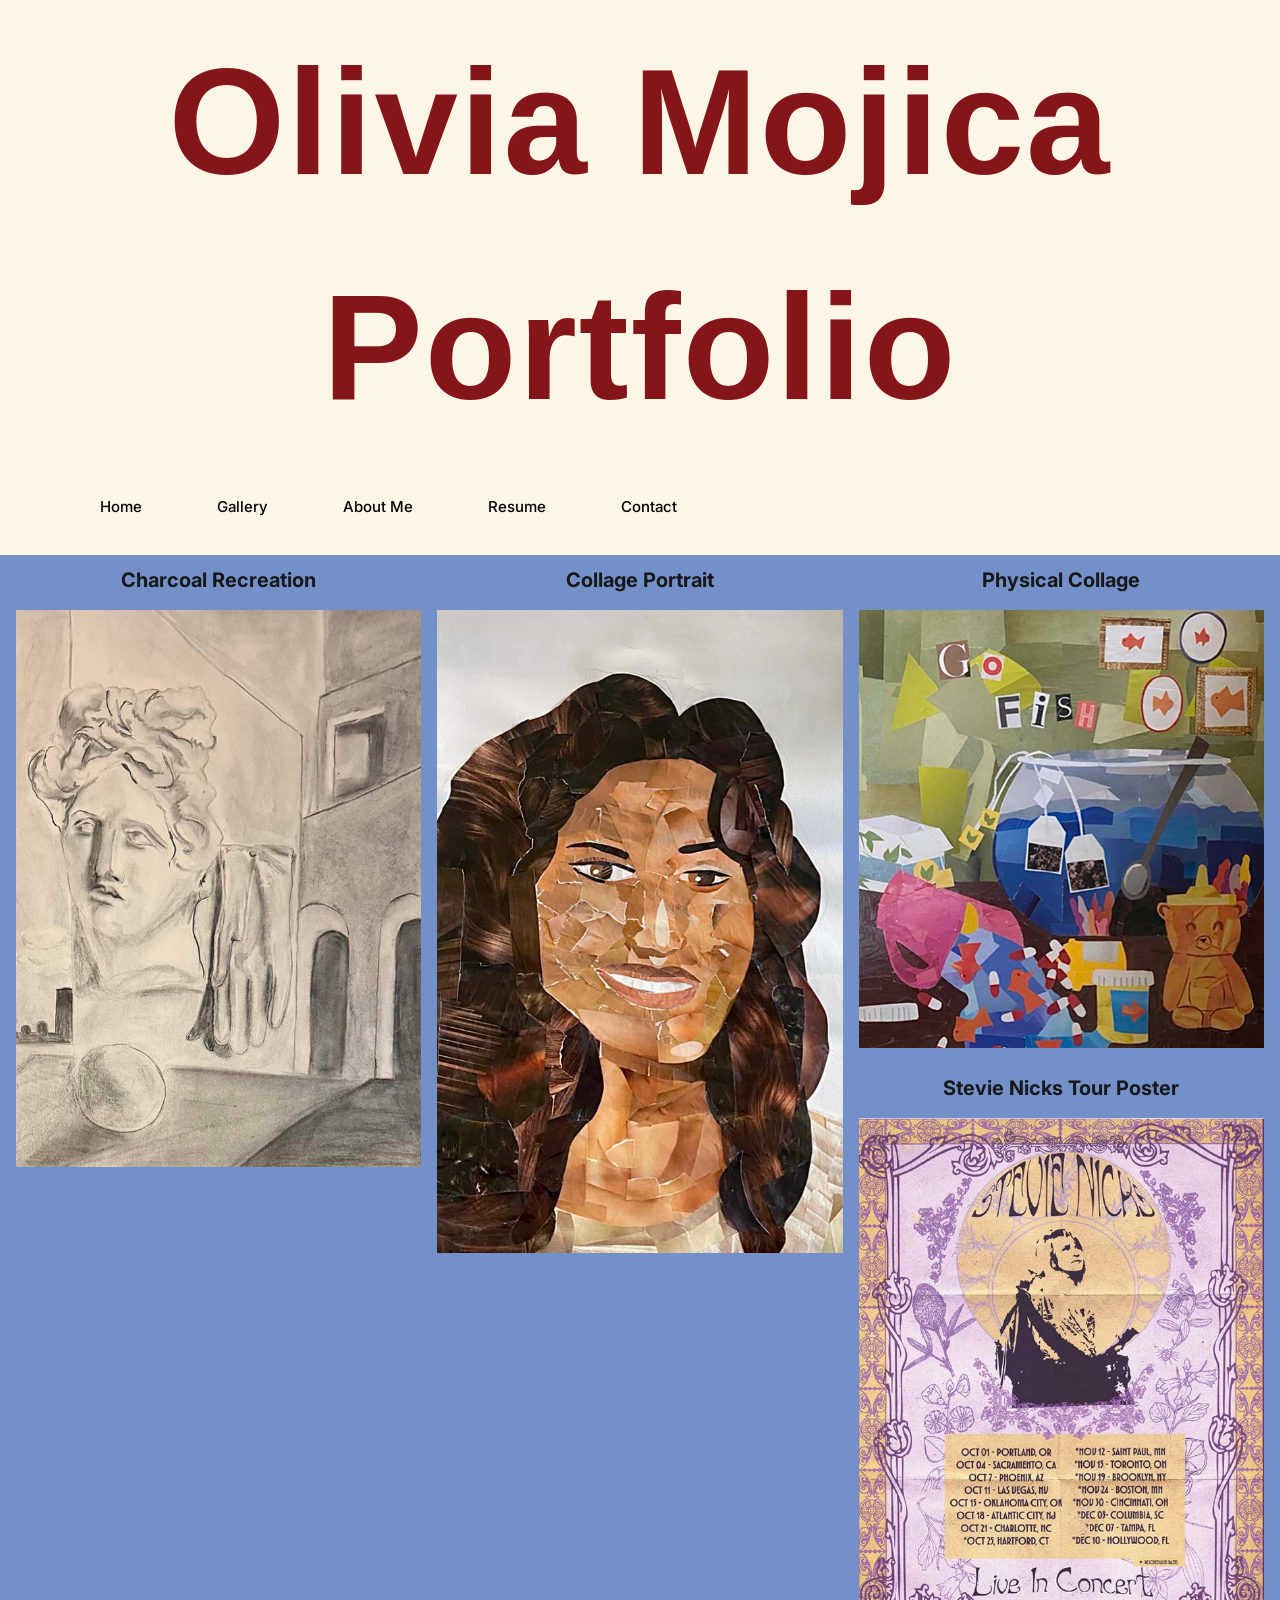
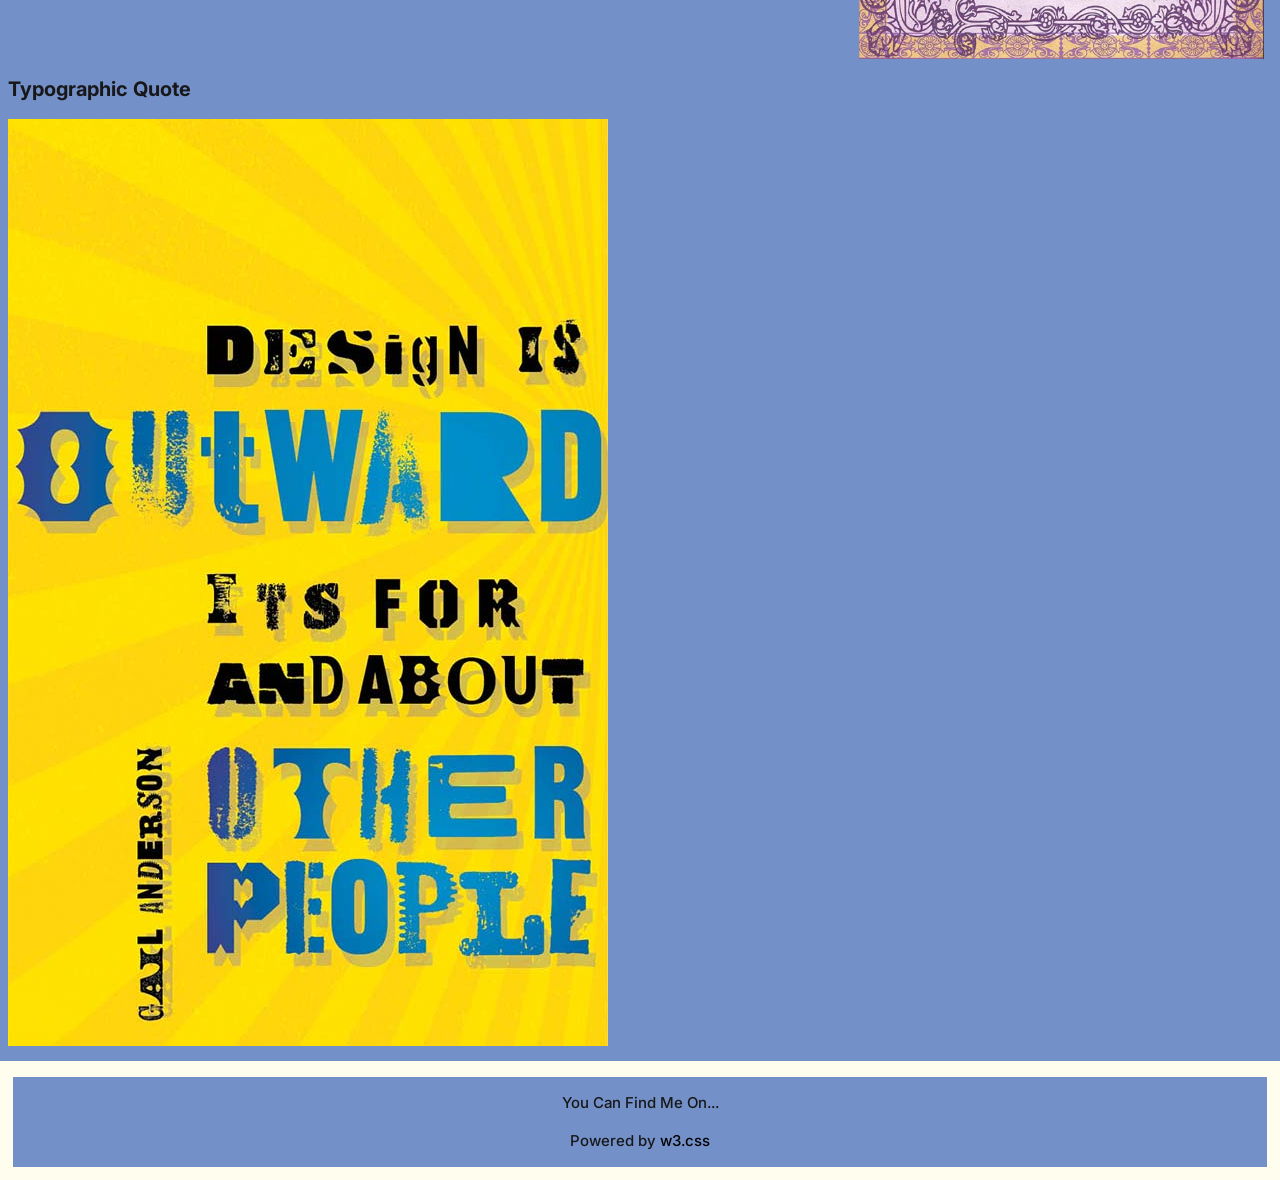
==== index.html @ 56994a5d "Add files via upload" ====
<!DOCTYPE html>
<html lang="en">
    <head>
        <title>Olivia Mojica - Portfolio</title>
        <meta name="viewport" content="width=device-width, initial-scale=1">
        <link rel="stylesheet" href="https://www.w3schools.com/w3css/4/w3.css">
        <link rel="stylesheet" href="css/my-styles.css">
         <link rel="preconnect" href="https://fonts.googleapis.com">
        <link rel="preconnect" href="https://fonts.gstatic.com" crossorigin>
        <link href="https://fonts.googleapis.com/css2?family=Inter:ital,opsz,wght@0,14..32,100..900;1,14..32,100..900&family=League+Gothic&display=swap" rel="stylesheet">
    </head>
    <body>
        <div>
            <header class="w3-container w3-sand"> 
                <h1>Olivia Mojica Portfolio
                </h1>

                 <nav class="navbar">
                    <ul class="nav-menu">
                        <li><a href="index.html" class="nav-link">Home</a></li>
                        <li><a href="gallery.html" class="nav-link">Gallery</a></li>
                        <li><a href="aboutme.html" class="nav-link">About Me</a></li>
                        <li><a href="resume.html" class="nav-link">Resume</a></li>
                        <li><a href="contact.html" class="nav-link">Contact</a></li>
                    </ul>
                    <div class="hamburger">
                        <span  class= "bar"></span>
                        <span  class= "bar"></span>
                        <span  class= "bar"></span>
                    </div>
                </nav>
            </header>
        </div>

            <section class="w3-row-padding row-color-1">
                
                <article class="w3-col s12 m4 l4">
                    <h4>Charcoal Recreation</h4>
                    <p><img src="assets/CharcoalRecreation-72dpi.jpg" alt="Recreation Charcoal drawing of The Song of Love by Giorgio de Chirico"></p>
                </article>
                <article class="w3-col s12 m4 l4">
                    <h4>Collage Portrait</h4>
                    <p><img src="assets/CollagePortrait-72dpi.jpg" alt="Collage Portrait of woman on white background"></p>
                </article>
                <article class="w3-col s12 m4 l4">
                    <h4>Physical Collage</h4>
                    <p><img src="assets/SurrealistCollage-72dpi.jpg" alt="Magazine collage with images of eyes and mountains"></p>
                </article>
                    <article class="w3-col s12 m4 l4">
                    <h4>Stevie Nicks Tour Poster</h4>
                    <p><img src="assets/StevieNicksTourPoster-72dpi.jpg" alt="Graphic Art Nouveau Poster for Stevie Nicks 2025 tour"></p>
                </article>
                
                <article>
                    
                </article class="w-3col s12 m4 l4">
                <h4>Typographic Quote</h4>
                <p><img src="assets/TypographicQuote-72dpi.jpg" alt="Typographic Quote with Multiple Fonts of Design quote by Gail Anderson"></p>
            </section> 

        </div>

	 <footer class="w3-container w3-center w3-margin-top">
            <p>You Can Find Me On...</p>
            <i class="fa fa-facebook-official w3-hover-opacity"></i>
            <i class="fa fa-instagram w3-hover-opacity"></i>
            <i class="fa fa-pinterest-p w3-hover-opacity"></i>
            <i class="fa fa-linkedin w3-hover-opacity"></i>
            <p>Powered by <a href="https://www.w3schools.com/w3css/default.asp" target="_blank">w3.css</a></p>
        </footer>

    <script src="javascript/script.js"></script>

    </body>


</html>
---- css/my-styles.css ----
* {
        color: #392b2d;
        box-sizing: border-box;
    }
        
    header h1 {
        color:#84161a;
        font-family: 'Franklin Gothic Medium', 'Arial Narrow', Arial, sans-serif;
        font-size: 150px;
        font-weight: 800;
        text-align: center;
    }

    h1 {
        font-size: 5rem;
        letter-spacing: 2px;
        font-family: 'Franklin Gothic Medium', 'Arial Narrow', Arial, sans-serif;
        font-weight: bolder;
    }

    h2 {
        font-family: 'Inter', sans-serif;
        font-weight: 400;
        font-style: bold;
        color: #392b2d;
    }
       
     h6 {
        font-family: 'Inter', sans-serif;
        font-size: 15px;
        font-style: normal;
         font-weight: 500;
        color: #18181a;
    }

    article h4 {
        text-align: center;}

    section h3 {
        font-family:'Franklin Gothic Medium', 'Arial Narrow', Arial, sans-serif;
        font-size: 50px;
        font-style: italic;
        }

    article img {
        max-width: 100%;
        height:auto;
    }

    nav, #feature, footer {
        margin: 1%; 
    }

    nav li {
        display: inline;
		padding: 0.5em;
        color: #392b2d;
    }

    .row-color-1 {
        background-color:#7391c8;
    }

    p {
        font-family: 'Inter', sans-serif;
        color: #18181a;
        font-weight: 500;
    }

    label{
        font-family: 'Inter', sans-serif;
        color: #fffded;
        font-weight: 500;
    }

    h4 { 
        font-family: 'Inter', sans-serif;
        font-weight: bolder;
        color: #18181a;
    }

    ul {
        font-family: 'Inter', sans-serif;
        color: #18181a;
        font-weight: 500;
    }

    footer {
        background-color: #7391c8;
        color:#18181a;  
    }
        
    body {
        background-color: #fffded;
     }

    h5 {
        font-family: 'Inter', sans-serif;
        font-optical-sizing: auto;
        font-weight: 30px;
        font-style: normal;
        font-weight: 500;
        color: #18181a;
    }
/* this css is for the contact form*/ 

#fcf-form {
    display:block;
}


.fcf-body {
    margin: 60px 150px;
    font-family: -apple-system, Arial, sans-serif;
    font-size: 1rem;
    font-weight: 400;
    line-height: 1.5;
    color: #212529;
    text-align: left;
    background-color: #392b2d;
    padding: 30px;
    padding-bottom: 10px;
    border: 1px solid #ced4da;
    border-radius: 0.25rem;
    max-width: 100%;
}


.fcf-form-group {
    margin-bottom: 1rem;
}


.fcf-input-group {
    position: relative;
    display: -ms-flexbox;
    display: flex;
    -ms-flex-wrap: wrap;
    flex-wrap: wrap;
    -ms-flex-align: stretch;
    align-items: stretch;
    width: 100%;
}


.fcf-form-control {
    display: block;
    width: 100%;
    height: calc(1.5em + 0.75rem + 2px);
    padding: 0.375rem 0.75rem;
    font-size: 1rem;
    font-family: 'Inter', sans-serif;
    line-height: 1.5;
    color: #18181a;
    background-color: fffded;
    background-clip: padding-box;
    border: 1px solid #ced4da;
    outline: none;
    border-radius: 0.25rem;
    transition: border-color 0.15s ease-in-out, box-shadow 0.15s ease-in-out;
}


.fcf-form-control:focus {
    border: 1px solid #84161a;
}


select.fcf-form-control[size], select.fcf-form-control[multiple] {
    height: auto;
}


textarea.fcf-form-control {
    font-family: -apple-system, Arial, sans-serif;
    height: auto;
}


label.fcf-label {
    display: inline-block;
    margin-bottom: 0.5rem;
}


.fcf-credit {
    padding-top: 10px;
    font-size: 0.9rem;
    color: #545b62;
}


.fcf-credit a {
    color: #545b62;
    text-decoration: underline;
}


.fcf-credit a:hover {
    color: #7391c8;
    text-decoration: underline;
}


.fcf-btn {
    display: inline-block;
    font-weight: 400;
    color: #212529;
    text-align: center;
    vertical-align: middle;
    cursor: pointer;
    -webkit-user-select: none;
    -moz-user-select: none;
    -ms-user-select: none;
    user-select: none;
    background-color: transparent;
    border: 1px solid transparent;
    padding: 0.375rem 0.75rem;
    font-size: 1rem;
    line-height: 1.5;
    border-radius: 0.25rem;
    transition: color 0.15s ease-in-out, background-color 0.15s ease-in-out, border-color 0.15s ease-in-out, box-shadow 0.15s ease-in-out;
}


@media (prefers-reduced-motion: reduce) {
    .fcf-btn {
        transition: none;
    }
}


.fcf-btn:hover {
    color: #212529;
    text-decoration: none;
}


.fcf-btn:focus, .fcf-btn.focus {
    outline: 0;
    box-shadow: 0 0 0 0.2rem rgba(0, 123, 255, 0.25);
}


.fcf-btn-primary {
    color: #fff;
    background-color: #7391c8;
    border-color: #7391c8;
}


.fcf-btn-primary:hover {
    color: #fff;
    background-color: #7391c8;
    border-color: #7391c8;
}


.fcf-btn-primary:focus, .fcf-btn-primary.focus {
    color: #fff;
    background-color: #7391c8;
    border-color: #7391c8;
    box-shadow: 0 0 0 0.2rem rgba(115, 145, 200, 1);
}


.fcf-btn-lg, .fcf-btn-group-lg>.fcf-btn {
    padding: 0.5rem 1rem;
    font-size: 1.25rem;
    line-height: 1.5;
    border-radius: 0.3rem;
}


.fcf-btn-block {
    display: block;
    width: 100%;
}


.fcf-btn-block+.fcf-btn-block {
    margin-top: 0.5rem;
}


input[type="submit"].fcf-btn-block, input[type="reset"].fcf-btn-block, input[type="button"].fcf-btn-block {
    width: 100%;
}

li{
    list-style: none;
}

a{
    color: #000;
    text-decoration: none;
}

.navbar{
    min-height: 70px;
    display: flex;
    justify-content: space-between;
    align-items: center;
    padding: 0 24px;
}

.nav-menu{
    display: flex;
    justify-content: space-between;
    align-items: center;
    gap: 60px;
}

.nav-link{
    transition: 0.7s ease;
}

.hamburger{
    display: none;
    cursor: pointer;
}

.bar{
    display: block;
    width: 25px;
    height: 3px;
    margin: 5px auto;
    -webkit-transition: all 0.3s ease-in-out;
    transition: all 0.3s ease-in-out;
    background-color: #7391c8;
}

@media(max-width:768px){
    .hamburger{
        display: block;
    }

    .hamburger.active .bar:nth-child(2){
        opacity: 0;
    }
     .hamburger.active .bar:nth-child(1){
        transform: translateY(8px) rotate(45deg);
    }

    .hamburger.active .bar:nth-child(3){
        transform: translateY(-8px) rotate(-45deg);
    }

    .nav-menu{
        position: fixed;
        left: -100%;
        top: 70px;
        gap: 0;
        flex-direction: column;
        background-color: #7391c8;
        width: 100%;
        text-align: center;
        transition: 0.3s;
        z-index: 9999;
    }

    .nav-item{
        margin: 16px 0;
    }

    .nav-menu.active{
        left: 0;
    }
}

/*this is the beginning of the gallery*/

.row > .column {
  padding: 0 8px;
}

.row:after {
  content: "";
  display: table;
  clear: both;
}

/* Create four equal columns that floats next to eachother */
.column {
  float: left;
  width: 25%;
}

/* The Modal (background) */
.modal {
  display: none;
  position: fixed;
  z-index: 1;
  padding-top: 100px;
  left: 0;
  top: 0;
  width: 100%;
  height: 100%;
  overflow: auto;
  background-color: black;
}

/* Modal Content */
.modal-content {
  position: relative;
  background-color: #fefefe;
  margin: auto;
  padding: 0;
  width: 90%;
  max-width: 1200px;
}

/* The Close Button */
.close {
  color: white;
  position: absolute;
  top: 10px;
  right: 25px;
  font-size: 35px;
  font-weight: bold;
}

.close:hover,
.close:focus {
  color: #999;
  text-decoration: none;
  cursor: pointer;
}

/* Hide the slides by default */
.mySlides {
  display: none;
}

/* Next & previous buttons */
.prev,
.next {
  cursor: pointer;
  position: absolute;
  top: 50%;
  width: auto;
  padding: 16px;
  margin-top: -50px;
  color: white;
  font-weight: bold;
  font-size: 20px;
  transition: 0.6s ease;
  border-radius: 0 3px 3px 0;
  user-select: none;
  -webkit-user-select: none;
}

/* Position the "next button" to the right */
.next {
  right: 0;
  border-radius: 3px 0 0 3px;
}

/* On hover, add a black background color with a little bit see-through */
.prev:hover,
.next:hover {
  background-color: rgba(0, 0, 0, 0.8);
}

/* Number text (1/3 etc) */
.numbertext {
  color: #f2f2f2;
  font-size: 12px;
  padding: 8px 12px;
  position: absolute;
  top: 0;
}

/* Caption text */
.caption-container {
  text-align: center;
  background-color: black;
  padding: 2px 16px;
  color: white;
}

img.demo {
  opacity: 0.6;
}

.active,
.demo:hover {
  opacity: 1;
}

img.hover-shadow {
  transition: 0.3s;
}

.hover-shadow:hover {
  box-shadow: 0 4px 8px 0 rgba(0, 0, 0, 0.2), 0 6px 20px 0 rgba(0, 0, 0, 0.19);
}

.row {
  display: flex;
  flex-wrap: wrap;
  gap: 16px;
  justify-content: center;
}

.column {
  flex: 1 1 250px;
  max-width: 300px;
}

.column img {
  width: 100%;
  height: auto;
  display: block;
}

.column {
  flex: 1 1 250px;
  max-width: 300px;
}

.column img {
  width: 100%;
  height: auto;
  display: block;
}

.column img {
  object-fit: contain;
}
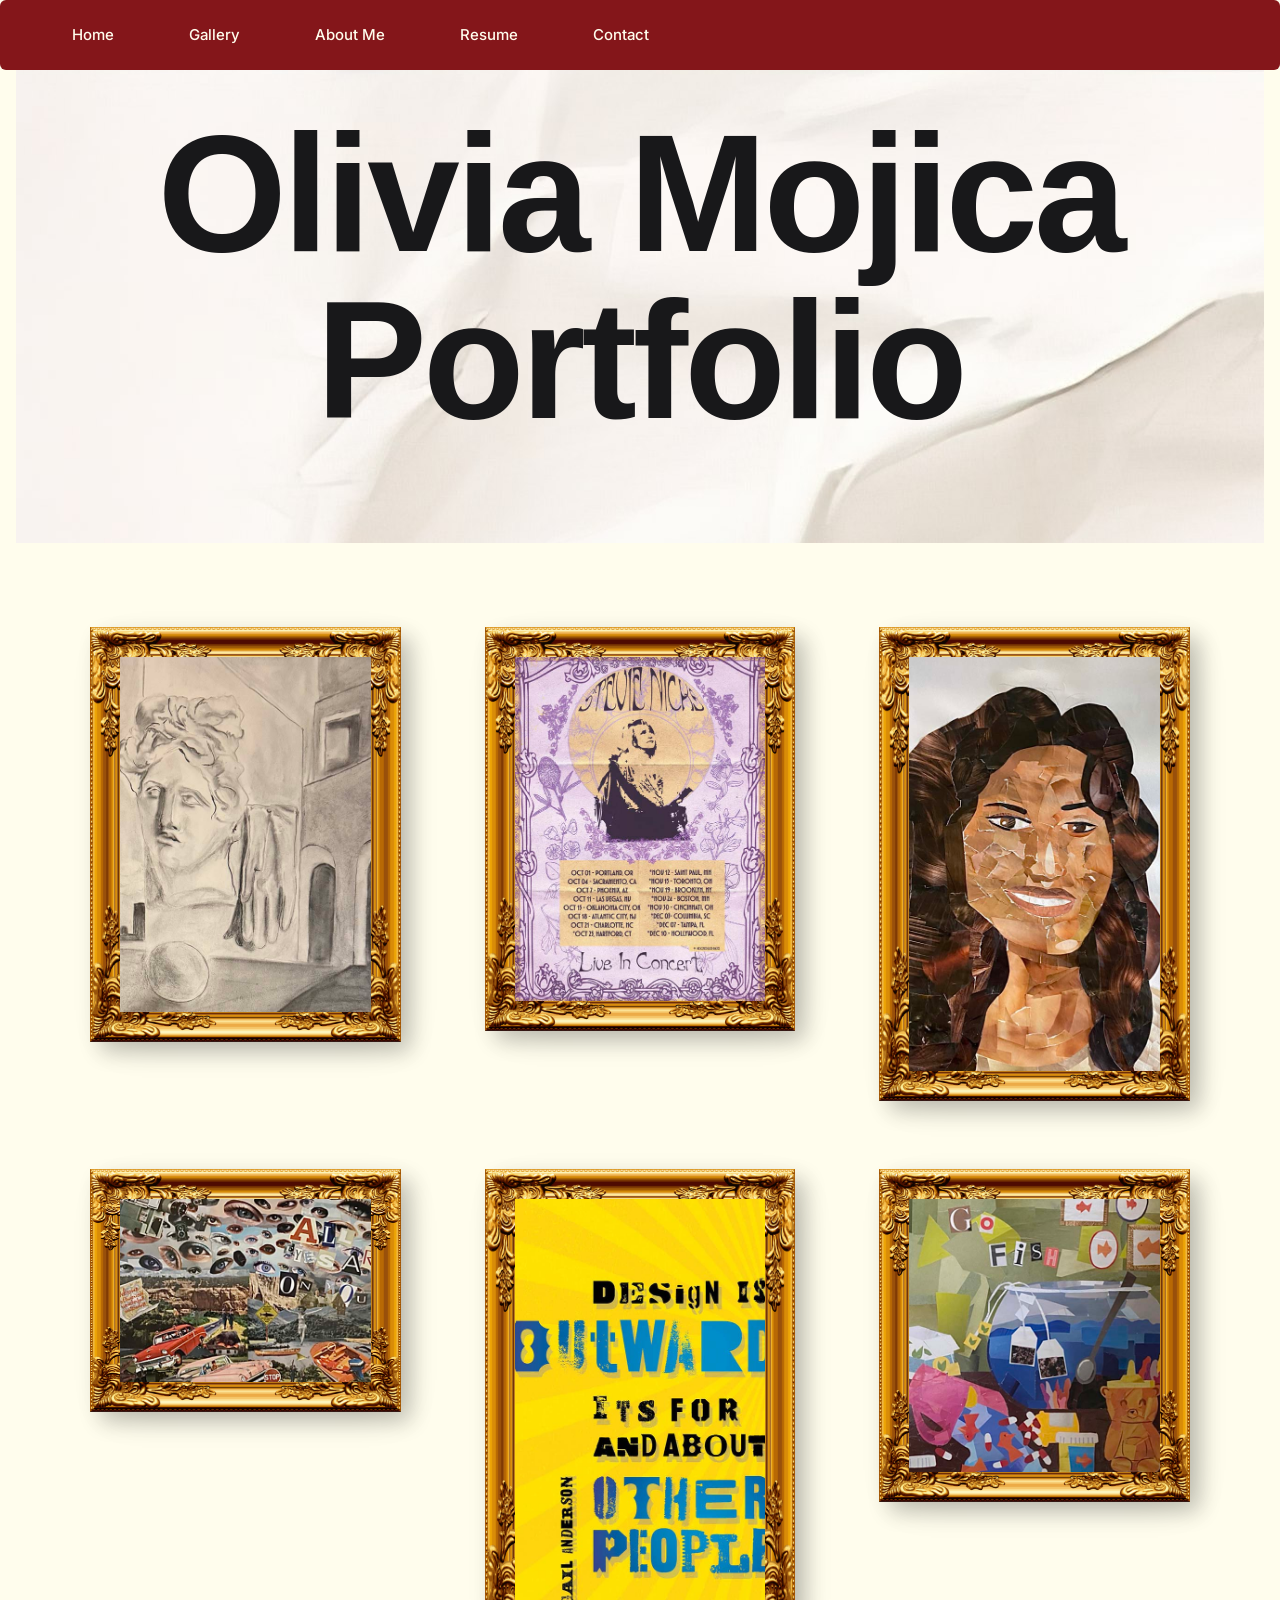
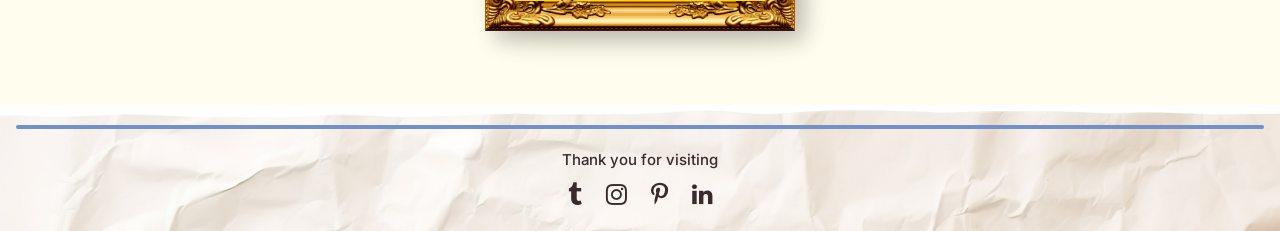
==== commit 0dfe766a: "Add files via upload" ====
--- a/index.html
+++ b/index.html
@@ -8,12 +8,13 @@
          <link rel="preconnect" href="https://fonts.googleapis.com">
         <link rel="preconnect" href="https://fonts.gstatic.com" crossorigin>
         <link href="https://fonts.googleapis.com/css2?family=Inter:ital,opsz,wght@0,14..32,100..900;1,14..32,100..900&family=League+Gothic&display=swap" rel="stylesheet">
+        <link rel="stylesheet" href="https://cdnjs.cloudflare.com/ajax/libs/font-awesome/4.7.0/css/font-awesome.min.css">
     </head>
     <body>
         <div>
-            <header class="w3-container w3-sand"> 
-                <h1>Olivia Mojica Portfolio
-                </h1>
+            <header class="w3-container"> 
+                <h1 style="font-size:13vw;"> Olivia Mojica 
+                    <br> Portfolio</h1>
 
                  <nav class="navbar">
                     <ul class="nav-menu">
@@ -23,6 +24,7 @@
                         <li><a href="resume.html" class="nav-link">Resume</a></li>
                         <li><a href="contact.html" class="nav-link">Contact</a></li>
                     </ul>
+                    
                     <div class="hamburger">
                         <span  class= "bar"></span>
                         <span  class= "bar"></span>
@@ -34,44 +36,57 @@
 
             <section class="w3-row-padding row-color-1">
                 
+                <article class="w3-col s12 m4 l4"> 
+                        <div class="frame"> <img src="assets/CharcoalRecreation-72dpi.jpg" class="attachment-content-image wp-post-image" alt="Recreation Charcoal drawing of The Song of Love by Giorgio de Chirico"> </div>
+                </article>
+
                 <article class="w3-col s12 m4 l4">
-                    <h4>Charcoal Recreation</h4>
-                    <p><img src="assets/CharcoalRecreation-72dpi.jpg" alt="Recreation Charcoal drawing of The Song of Love by Giorgio de Chirico"></p>
+                        <div class="frame"> 
+                        <img src="assets/StevieNicksTourPoster-72dpi.jpg" class="attachment-content-image wp-post-image" alt="Graphic Art Nouveau Poster for Stevie Nicks 2025 tour"> 
+                    </div>
                 </article>
+
                 <article class="w3-col s12 m4 l4">
-                    <h4>Collage Portrait</h4>
-                    <p><img src="assets/CollagePortrait-72dpi.jpg" alt="Collage Portrait of woman on white background"></p>
+                    <div class="frame"> <img src="assets/CollagePortrait-72dpi.jpg" class="attachment-content-image wp-post-image" alt="Collage Portrait of woman on white background"> </div>
                 </article>
+
                 <article class="w3-col s12 m4 l4">
-                    <h4>Physical Collage</h4>
-                    <p><img src="assets/SurrealistCollage-72dpi.jpg" alt="Magazine collage with images of eyes and mountains"></p>
+                     <div class="frame"> <img src="assets/PhysicalCollage-72dpi.jpg" class="attachment-content-image wp-post-image" alt="Magazine collage with images of eyes and mountains"> </div>
+                 </article>
+
+                 <article class="w3-col s12 m4 l4">
+                     <div class="frame"> <img src="assets/TypographicQuote-72dpi.jpg" class="attachment-content-image wp-post-image" alt="Typographic Quote with Multiple Fonts of Design quote by Gail Anderson"> </div>
                 </article>
-                    <article class="w3-col s12 m4 l4">
-                    <h4>Stevie Nicks Tour Poster</h4>
-                    <p><img src="assets/StevieNicksTourPoster-72dpi.jpg" alt="Graphic Art Nouveau Poster for Stevie Nicks 2025 tour"></p>
+
+                <article class="w3-col s12 m4 l4">
+                     <div class="frame"> <img src="assets/SurrealistCollage-72dpi.jpg" class="attachment-content-image wp-post-image" alt="Collage with fishbowl tea and honeyjar"> </div>
                 </article>
-                
-                <article>
-                    
-                </article class="w-3col s12 m4 l4">
-                <h4>Typographic Quote</h4>
-                <p><img src="assets/TypographicQuote-72dpi.jpg" alt="Typographic Quote with Multiple Fonts of Design quote by Gail Anderson"></p>
+       
             </section> 
 
-        </div>
+            <footer class="w3-container w3-center w3-margin-top">
+                <hr>
+                <p> Thank you for visiting <br>
 
-	 <footer class="w3-container w3-center w3-margin-top">
-            <p>You Can Find Me On...</p>
-            <i class="fa fa-facebook-official w3-hover-opacity"></i>
-            <i class="fa fa-instagram w3-hover-opacity"></i>
-            <i class="fa fa-pinterest-p w3-hover-opacity"></i>
-            <i class="fa fa-linkedin w3-hover-opacity"></i>
-            <p>Powered by <a href="https://www.w3schools.com/w3css/default.asp" target="_blank">w3.css</a></p>
-        </footer>
+                    <a href="https://www.tumblr.com/blog/oliveoil05">
+                        <i class="fa fa-tumblr w3-hover-opacity w3-xlarge"></i>
+                    </a>
 
-    <script src="javascript/script.js"></script>
+                    <a href="https://www.instagram.com/oliveoilxo/">
+                        <i class="fa fa-instagram w3-hover-opacity w3-xlarge"></i>
+                    </a>
+
+                    <a href="https://www.pinterest.com/oliviamojica2005/">
+                        <i class="fa fa-pinterest-p w3-hover-opacity w3-xlarge"></i>
+                    </a>
+
+                    <a href="https://www.linkedin.com/in/olivia-mojica-85b392396/">
+                        <i class="fa fa-linkedin w3-hover-opacity w3-xlarge"></i>
+                    </a>
+                </p>
+            </footer>
+
+        <script src="javascript/script.js"></script>
 
     </body>
-
-
 </html>
--- a/css/my-styles.css
+++ b/css/my-styles.css
@@ -1,116 +1,163 @@
-     * {
-        color: #392b2d;
-        box-sizing: border-box;
-    }
+* {
+    color: #392b2d;
+    box-sizing: border-box;
+}
         
-    header h1 {
-        color:#84161a;
-        font-family: 'Franklin Gothic Medium', 'Arial Narrow', Arial, sans-serif;
-        font-size: 150px;
-        font-weight: 800;
-        text-align: center;
-    }
-
-    h1 {
-        font-size: 5rem;
-        letter-spacing: 2px;
-        font-family: 'Franklin Gothic Medium', 'Arial Narrow', Arial, sans-serif;
-        font-weight: bolder;
-    }
-
-    h2 {
-        font-family: 'Inter', sans-serif;
-        font-weight: 400;
-        font-style: bold;
-        color: #392b2d;
-    }
-       
-     h6 {
-        font-family: 'Inter', sans-serif;
-        font-size: 15px;
-        font-style: normal;
-         font-weight: 500;
-        color: #18181a;
-    }
-
-    article h4 {
-        text-align: center;}
-
-    section h3 {
-        font-family:'Franklin Gothic Medium', 'Arial Narrow', Arial, sans-serif;
-        font-size: 50px;
-        font-style: italic;
-        }
-
-    article img {
-        max-width: 100%;
-        height:auto;
-    }
-
-    nav, #feature, footer {
-        margin: 1%; 
-    }
-
-    nav li {
-        display: inline;
-		padding: 0.5em;
-        color: #392b2d;
-    }
-
-    .row-color-1 {
-        background-color:#7391c8;
-    }
-
-    p {
-        font-family: 'Inter', sans-serif;
-        color: #18181a;
-        font-weight: 500;
-    }
-
-    label{
-        font-family: 'Inter', sans-serif;
-        color: #fffded;
-        font-weight: 500;
-    }
-
-    h4 { 
-        font-family: 'Inter', sans-serif;
-        font-weight: bolder;
-        color: #18181a;
-    }
-
-    ul {
-        font-family: 'Inter', sans-serif;
-        color: #18181a;
-        font-weight: 500;
-    }
-
-    footer {
-        background-color: #7391c8;
-        color:#18181a;  
-    }
+header h1 {
+    color:#18181a;
+    font-family: 'Franklin Gothic Medium', 'Arial Narrow', Arial, sans-serif;
+    background-image: url(../assets/crumpledpaper.jpg);
+    width: 100%;
+    padding: 100px 0;
+    font-size: 180px;
+    font-weight: 800;
+    text-align: center;
+    letter-spacing: -4px;
+    line-height: 100%;
+}
+
+nav{
+  position: fixed;
+  top: 0;
+  left: 0;
+  width: 100%;
+  z-index: 9999;
+  border-radius: 6px;
+}
+
+h1 {
+    letter-spacing: 6px;
+    font-family: 'Inter', sans-serif;
+}
+
+h3 {
+    font-family: 'Inter', sans-serif;
+    font-size: 30px;
+    font-weight: 400;
+    font-style: bold;
+    color: #84161a;
+    font-weight: bold;
+}
+
+.w3-third h3{
+    font-weight: bolder;
+    color: #84161a;
+}
+
+h2{
+    letter-spacing: 6px;
+    font-family: 'Inter', sans-serif;
+    color: #fffded;
+     background-color: #84161a;
+    border: #212529;
+    padding: 10px;
+    border-radius: 10px;
+    margin: 6px 200px;
+    min-width:fit-content;
+
+}
+
+h5 {
+    font-family: 'Inter', sans-serif;
+    font-size: 17px;
+    font-style: normal;
+    font-weight: 500;
+}
+
+hr {
+   border: 2px solid #7391c8;
+   border-radius: 60px;
+}
+
+article img {
+    max-width: 100%;
+    height:auto;
+}
+
+
+nav li {
+    display: inline;
+    padding: 0.5em;
+    color: #392b2d;
+}
+
+.aboutdescription {
+    font-size: 25px;
+    color: #392b2d;
+    padding: 40px;
+    margin: 40px;
+    background-color: #fffded;
+    border-radius: 10px;
+  align-content: center; 
+   box-shadow: 10px 10px 20px rgba(0, 0, 0, 0.2);
+}
+
+.socialmedia{
+    color: #392b2d;
+    padding: 40px;
+    margin: 40px;
+    background-color: #fffded;
+    border-radius: 10px;
+    text-align: center;
+     box-shadow: 10px 10px 20px rgba(0, 0, 0, 0.2);
+}
+
+.socialmedia .fa{
+    font-size: 80px;
+}
+
+p {
+    font-family: 'Inter', sans-serif;
+    color: #392b2d;
+    font-weight: 500;
+    font-size: 15px;
+}
+
+label{
+    font-family: 'Inter', sans-serif;
+    color: #fffded;
+    font-weight: 500;
+    }
+
+h4 { 
+    font-family: 'Inter', sans-serif;
+    color: #392b2d;
+    text-align: left;
+    font-size: 20px;
+}
+
+ul {
+    font-family: 'Inter', sans-serif;
+    color: #18181a;
+    font-weight: 500;
+}
+
+footer {
+    color:#392b2d; 
+    font-family: 'Inter', sans-serif;
+    font-size: larger;
+    background-image: url(../assets/crumpledpaper.jpg);
+    background-repeat: no-repeat;
+    background-size: cover;
+}
         
-    body {
-        background-color: #fffded;
-     }
-
-    h5 {
-        font-family: 'Inter', sans-serif;
-        font-optical-sizing: auto;
-        font-weight: 30px;
-        font-style: normal;
-        font-weight: 500;
-        color: #18181a;
-    }
-/* this css is for the contact form*/ 
-
+body {
+    background-color: #fffded;
+}
+
+.w3-row-padding{
+     margin: 40px;
+     border-radius: 10px;
+}
+
+/* this css is for the contact form*/
 #fcf-form {
     display:block;
 }
 
-
 .fcf-body {
-    margin: 60px 150px;
+    margin: 60px;
+    margin-right: 0;
     font-family: -apple-system, Arial, sans-serif;
     font-size: 1rem;
     font-weight: 400;
@@ -118,7 +165,7 @@
     color: #212529;
     text-align: left;
     background-color: #392b2d;
-    padding: 30px;
+    padding: 10px;
     padding-bottom: 10px;
     border: 1px solid #ced4da;
     border-radius: 0.25rem;
@@ -243,21 +290,21 @@
 
 
 .fcf-btn-primary {
-    color: #fff;
+    color: #fffded;
     background-color: #7391c8;
     border-color: #7391c8;
 }
 
 
 .fcf-btn-primary:hover {
-    color: #fff;
+    color: #fffded;
     background-color: #7391c8;
     border-color: #7391c8;
 }
 
 
 .fcf-btn-primary:focus, .fcf-btn-primary.focus {
-    color: #fff;
+    color: #fffded;
     background-color: #7391c8;
     border-color: #7391c8;
     box-shadow: 0 0 0 0.2rem rgba(115, 145, 200, 1);
@@ -292,8 +339,13 @@
 }
 
 a{
-    color: #000;
+    color: #fffded;
     text-decoration: none;
+}
+
+nav{
+    background-color: #84161a;
+    color: #fffded;
 }
 
 .navbar{
@@ -302,6 +354,12 @@
     justify-content: space-between;
     align-items: center;
     padding: 0 24px;
+}
+
+nav a:hover {
+  background-color: #7391c8;
+  padding: 20px;
+  border-radius: 7px;
 }
 
 .nav-menu{
@@ -382,8 +440,10 @@
 
 /* Create four equal columns that floats next to eachother */
 .column {
+  width: 33.33%;
+  padding: 8px;
+  box-sizing: border-box;
   float: left;
-  width: 25%;
 }
 
 /* The Modal (background) */
@@ -397,13 +457,13 @@
   width: 100%;
   height: 100%;
   overflow: auto;
-  background-color: black;
+  background-color: #fffded;
 }
 
 /* Modal Content */
 .modal-content {
   position: relative;
-  background-color: #fefefe;
+  background-color: #7391c8;
   margin: auto;
   padding: 0;
   width: 90%;
@@ -412,12 +472,14 @@
 
 /* The Close Button */
 .close {
-  color: white;
+  color: #84161a;
   position: absolute;
   top: 10px;
   right: 25px;
   font-size: 35px;
   font-weight: bold;
+  margin-top: 70px;
+  margin-right: 30px;
 }
 
 .close:hover,
@@ -441,9 +503,9 @@
   width: auto;
   padding: 16px;
   margin-top: -50px;
-  color: white;
+  color: #84161a;
   font-weight: bold;
-  font-size: 20px;
+  font-size: 40px;
   transition: 0.6s ease;
   border-radius: 0 3px 3px 0;
   user-select: none;
@@ -456,16 +518,12 @@
   border-radius: 3px 0 0 3px;
 }
 
-/* On hover, add a black background color with a little bit see-through */
-.prev:hover,
-.next:hover {
-  background-color: rgba(0, 0, 0, 0.8);
-}
-
 /* Number text (1/3 etc) */
 .numbertext {
-  color: #f2f2f2;
-  font-size: 12px;
+  color: #84161a;
+  font-size: 30px;
+  font-family: 'Inter', sans-serif;
+  font-weight: bold;
   padding: 8px 12px;
   position: absolute;
   top: 0;
@@ -474,9 +532,8 @@
 /* Caption text */
 .caption-container {
   text-align: center;
-  background-color: black;
   padding: 2px 16px;
-  color: white;
+  color: 84161a;
 }
 
 img.demo {
@@ -494,18 +551,6 @@
 
 .hover-shadow:hover {
   box-shadow: 0 4px 8px 0 rgba(0, 0, 0, 0.2), 0 6px 20px 0 rgba(0, 0, 0, 0.19);
-}
-
-.row {
-  display: flex;
-  flex-wrap: wrap;
-  gap: 16px;
-  justify-content: center;
-}
-
-.column {
-  flex: 1 1 250px;
-  max-width: 300px;
 }
 
 .column img {
@@ -514,11 +559,6 @@
   display: block;
 }
 
-.column {
-  flex: 1 1 250px;
-  max-width: 300px;
-}
-
 .column img {
   width: 100%;
   height: auto;
@@ -529,11 +569,61 @@
   object-fit: contain;
 }
 
-    
-
-
-
-
-
-
-        
+
+.frame {
+    position: relative;
+    margin: 50px;
+}
+
+.frame:after {
+    position: absolute;
+    top: -16px;
+    left: -16px;
+    right: -16px;
+    bottom: -16px;
+    content: '';
+    border-style: solid;
+    border-width: 30px;
+    border-image-source: url("../assets/goldframe.jpeg");
+    border-image-slice: 360;
+    display: block;
+     box-shadow: 10px 10px 20px rgba(0, 0, 0, 0.2);
+}
+
+i{
+    margin: 10px;
+}
+
+.frame {
+    position: relative;
+    margin: 50px;
+}
+
+.frame img {
+    width: 100%;
+    height: auto;
+    display: block;
+    box-shadow: 10px 10px 40px rgba(0, 0, 0, 0.2);
+}
+
+.frame:after {
+    position: absolute;
+    top: -16px;
+    left: -16px;
+    right: -16px;
+    bottom: -16px;
+    content: '';
+    border-style: solid;
+    border-width: 30px;
+    border-image-source: url("../assets/goldframe.jpeg");
+    border-image-slice: 360;
+    display: block;
+}
+
+.row .column{
+    margin-top: 40px;
+}
+
+.w3-light-grey{
+    color: #7391c8;
+}
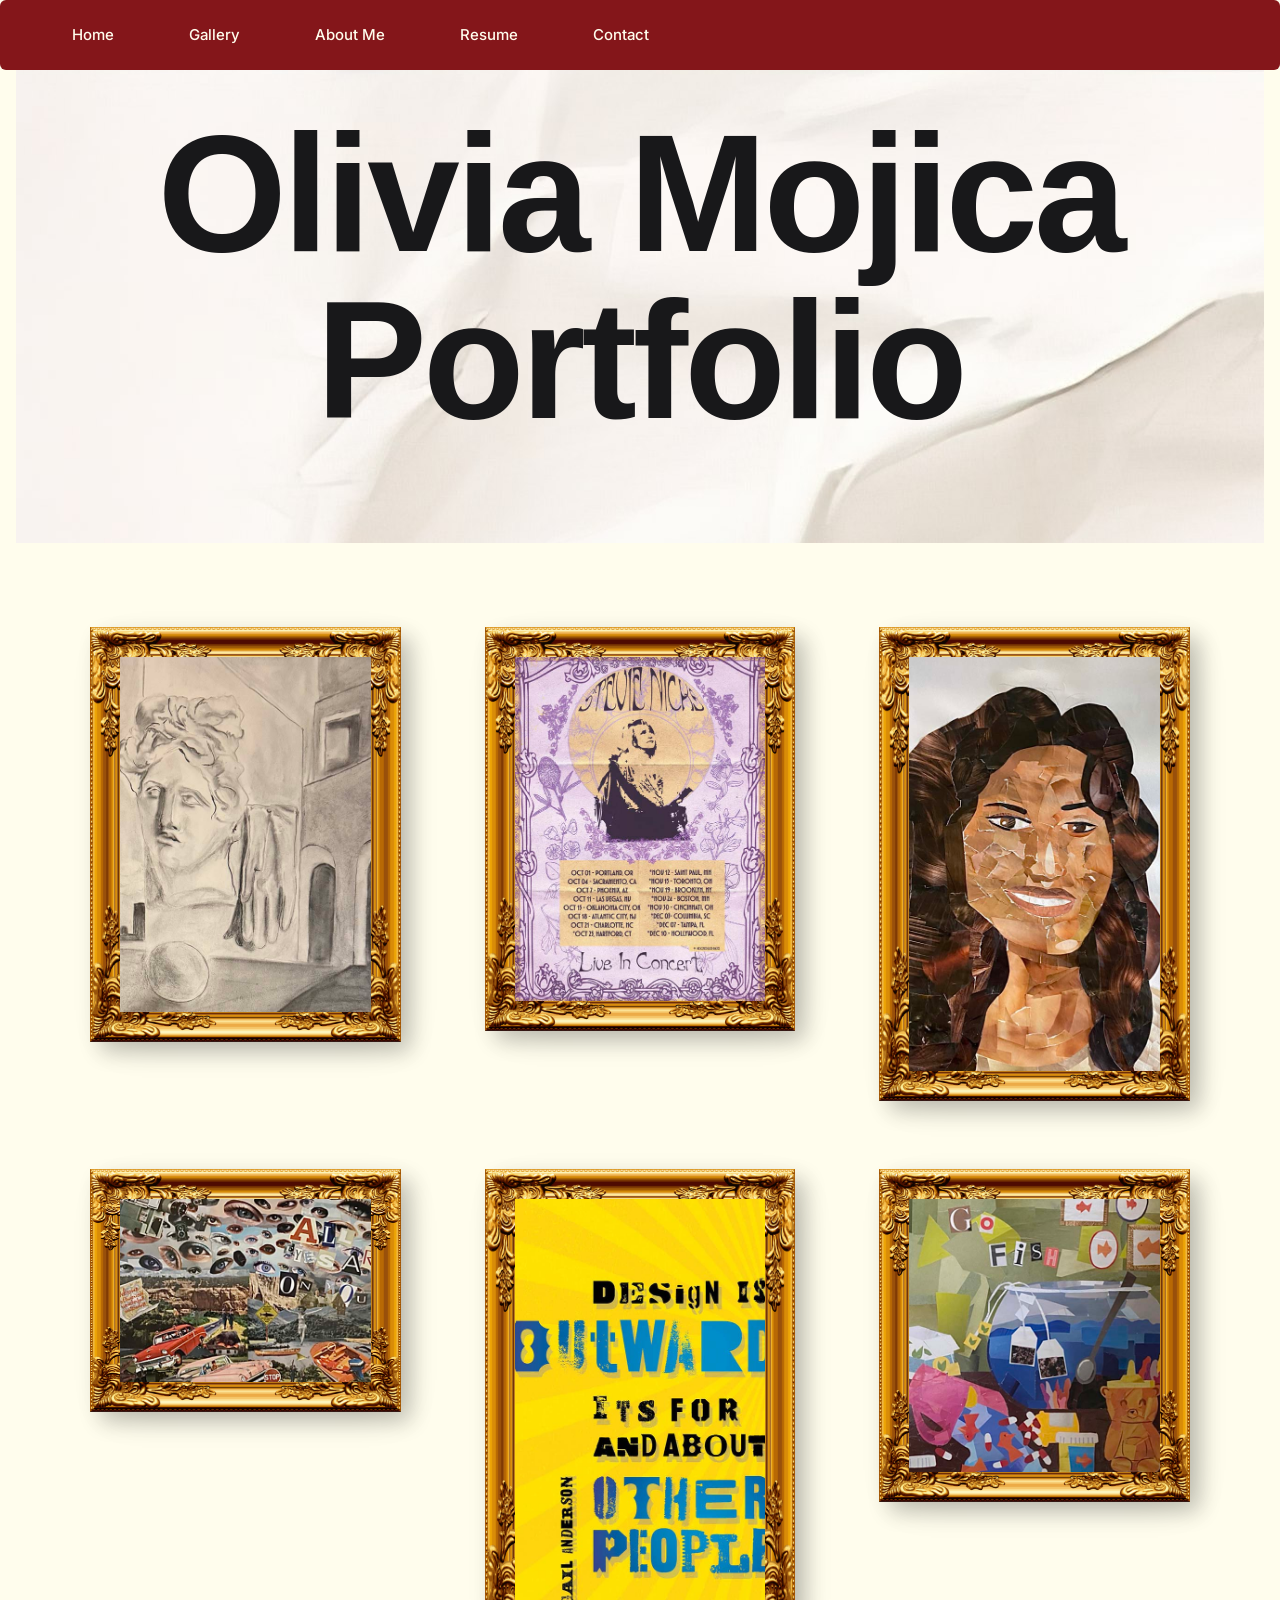
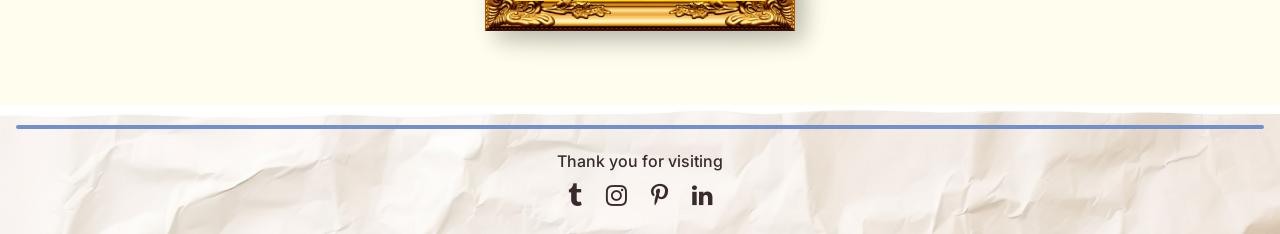
==== commit 32cfd0c3: "Add files via upload" ====
--- a/index.html
+++ b/index.html
@@ -24,7 +24,7 @@
                         <li><a href="resume.html" class="nav-link">Resume</a></li>
                         <li><a href="contact.html" class="nav-link">Contact</a></li>
                     </ul>
-                    
+
                     <div class="hamburger">
                         <span  class= "bar"></span>
                         <span  class= "bar"></span>
@@ -66,27 +66,27 @@
 
             <footer class="w3-container w3-center w3-margin-top">
                 <hr>
-                <p> Thank you for visiting <br>
+                    <p> Thank you for visiting <br>
 
-                    <a href="https://www.tumblr.com/blog/oliveoil05">
-                        <i class="fa fa-tumblr w3-hover-opacity w3-xlarge"></i>
-                    </a>
+                        <a href="https://www.tumblr.com/blog/oliveoil05">
+                            <i class="fa fa-tumblr w3-hover-opacity w3-xlarge"></i>
+                        </a>
 
-                    <a href="https://www.instagram.com/oliveoilxo/">
-                        <i class="fa fa-instagram w3-hover-opacity w3-xlarge"></i>
-                    </a>
+                        <a href="https://www.instagram.com/oliveoilxo/">
+                            <i class="fa fa-instagram w3-hover-opacity w3-xlarge"></i>
+                        </a>
 
-                    <a href="https://www.pinterest.com/oliviamojica2005/">
-                        <i class="fa fa-pinterest-p w3-hover-opacity w3-xlarge"></i>
-                    </a>
+                        <a href="https://www.pinterest.com/oliviamojica2005/">
+                            <i class="fa fa-pinterest-p w3-hover-opacity w3-xlarge"></i>
+                        </a>
 
-                    <a href="https://www.linkedin.com/in/olivia-mojica-85b392396/">
-                        <i class="fa fa-linkedin w3-hover-opacity w3-xlarge"></i>
-                    </a>
-                </p>
+                        <a href="https://www.linkedin.com/in/olivia-mojica-85b392396/">
+                            <i class="fa fa-linkedin w3-hover-opacity w3-xlarge"></i>
+                        </a>
+                    </p>
             </footer>
 
-        <script src="javascript/script.js"></script>
-
+        <script src="js/script.js"></script>
+        
     </body>
 </html>
--- a/css/my-styles.css
+++ b/css/my-styles.css
@@ -110,7 +110,7 @@
     font-family: 'Inter', sans-serif;
     color: #392b2d;
     font-weight: 500;
-    font-size: 15px;
+    font-size: 16px;
 }
 
 label{
@@ -199,7 +199,7 @@
     font-family: 'Inter', sans-serif;
     line-height: 1.5;
     color: #18181a;
-    background-color: fffded;
+    background-color: #fffded;
     background-clip: padding-box;
     border: 1px solid #ced4da;
     outline: none;
@@ -533,7 +533,7 @@
 .caption-container {
   text-align: center;
   padding: 2px 16px;
-  color: 84161a;
+  color: #84161a;
 }
 
 img.demo {
@@ -594,11 +594,6 @@
     margin: 10px;
 }
 
-.frame {
-    position: relative;
-    margin: 50px;
-}
-
 .frame img {
     width: 100%;
     height: auto;
@@ -606,20 +601,6 @@
     box-shadow: 10px 10px 40px rgba(0, 0, 0, 0.2);
 }
 
-.frame:after {
-    position: absolute;
-    top: -16px;
-    left: -16px;
-    right: -16px;
-    bottom: -16px;
-    content: '';
-    border-style: solid;
-    border-width: 30px;
-    border-image-source: url("../assets/goldframe.jpeg");
-    border-image-slice: 360;
-    display: block;
-}
-
 .row .column{
     margin-top: 40px;
 }
